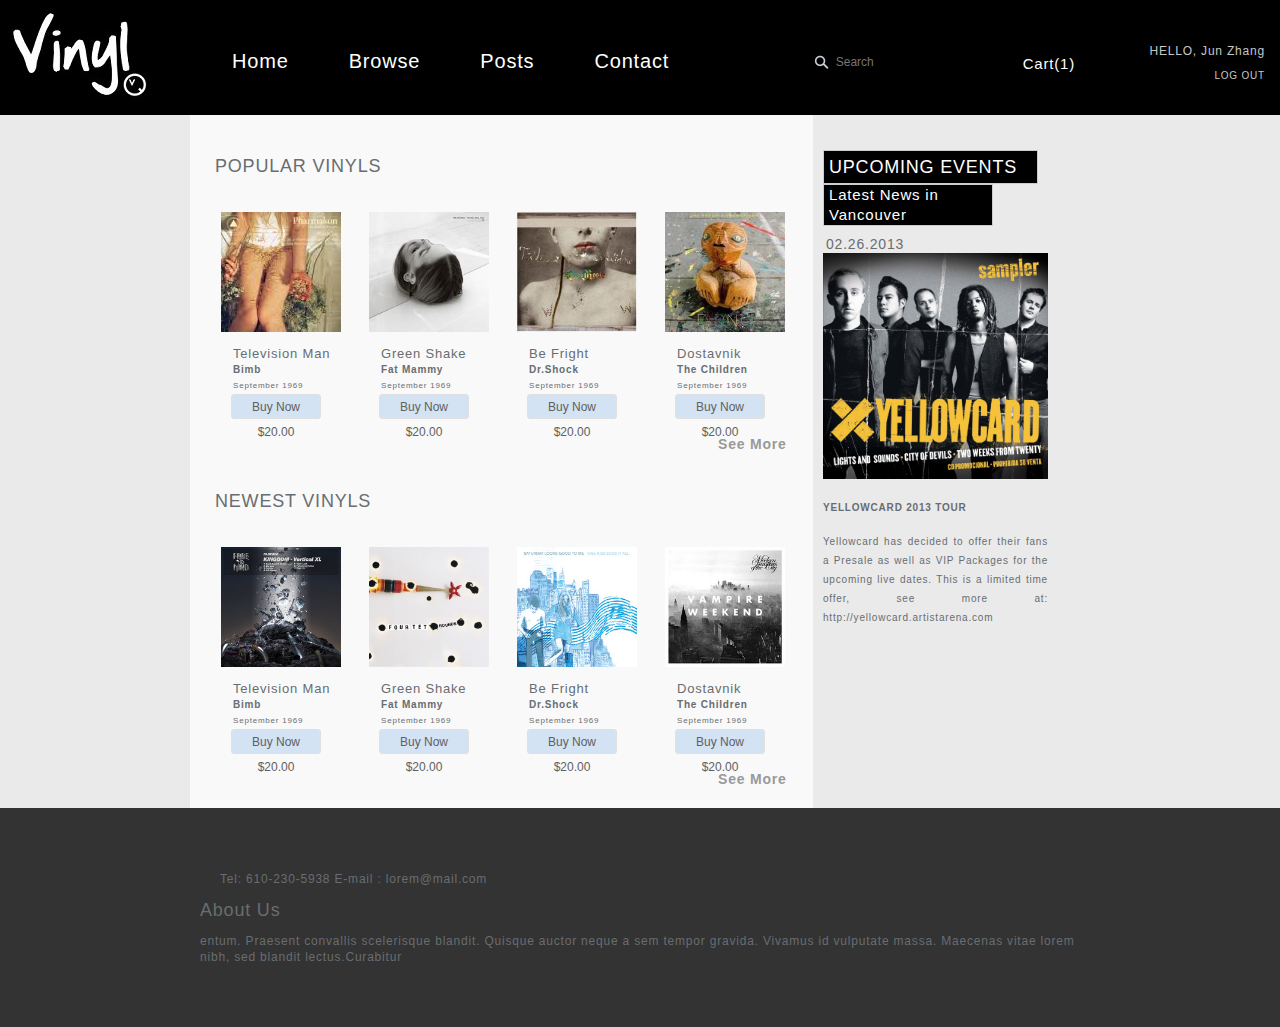
==== index.html @ 45e87f33 "update" ====
<!DOCTYPE html>

<html>
<head>
    <meta http-equiv="Content-Type" content="text/html; charset=UTF-8" />
    <meta name="viewport" content="width=device-width"> <!-- Disables page scaling on mobile devices -->
    <title>Vinyl.</title>
    
    <!-- CSS -->
    <link rel="stylesheet" type="text/css" href="./css/normalize.css" /> <!-- Normalize -->
    <link rel="stylesheet" type="text/css" href="./css/style.css" />
    
</head>
<body>

<div class="slider-wrapper">
    <div class="navbar">
        <div class="logo"></div>
        <div class="profile-wrapper">
            <div class="account-info">
                <h class="name">HELLO,  Jun Zhang</h><br><br>
                <a href="" class="log-in">LOG OUT</a>
            </div>
        </div>

        <div class="center-wrapper header"> 
             <div class="cart"><a href="cart.html">Cart(1)</i></a></div>
        </div>   
           

        <nav class="topNav">
            <a href="index.html">Home</a>
            <a href="browse.html">Browse</a>
            <a href="posts.html">Posts</a>
            <a href="contact.html">Contact</a>
        </nav>

 <div class="search-wrapper"><input type="text" class="search-bar" placeholder="Search"></div>
            <div class="clear"></div> <!-- clear-fix -->
        </div> <!-- end header -->

    </div>

    
    <div class="body-wrapper">
        <div class="center-wrapper">
           
            <div class="popular-module">
                <h2>POPULAR VINYLS</h2>
                
                <ul class="vinyl-list">
                    <li>
                        <a href="product.html"><img src="img/vinyl1.jpg" width="120px" align="left" alt=""></a>
                         <div class="vinyl-detail">
                            <h3>Dostavnik</h3>
                            <h4>The Children</h4>
                            <h5>September 1969</h5>
                        </div>
                          <a href="cart.html"><button class="buy">Buy Now<br>$20.00</button> </a>
                        
                    </li>
                    <li>
                        <a href="product.html"><img src="img/vinyl2.jpg" width="120px" align="left" alt=""></a>
                       <div class="vinyl-detail">
                            <h3>Be Fright</h3>
                            <h4>Dr.Shock</h4>
                            <h5>September 1969</h5>
                        </div>
                         <a href="cart.html"><button class="buy">Buy Now<br>$20.00</button> </a>
                    </li>
                   <li>
                        <a href="product.html"><img src="img/vinyl3.jpg" width="120px" align="left" alt=""></a>
                         <div class="vinyl-detail">
                            <h3>Green Shake</h3>
                            <h4>Fat Mammy</h4>
                            <h5>September 1969</h5>
                        </div>
                        <a href="cart.html"><button class="buy">Buy Now<br>$20.00</button></a>
                    </li>
                    <li>
                        <a href="product.html"><img src="img/vinyl4.jpg" width="120px" align="left" alt=""></a>
                        <div class="vinyl-detail">
                            <h3>Television Man</h3>
                            <h4>Bimb</h4>
                            <h5>September 1969</h5>
                        </div>
                        <a href="cart.html"><button class="buy">Buy Now<br>$20.00</button></a>
                    </li>
                </ul>
                <a href="browse.html" class="view-more">See More</a>
                <br><br><br>
                <h2>NEWEST VINYLS</h2>
                
                 <ul class="vinyl-list">
                    <li>
                        <a href="product.html"><img src="img/vinyl5.jpg" width="120px" align="left" alt=""></a>
                         <div class="vinyl-detail">
                            <h3>Dostavnik</h3>
                            <h4>The Children</h4>
                            <h5>September 1969</h5>
                        </div>
                          <a href="cart.html"><button class="buy">Buy Now<br>$20.00</button> </a>
                        
                    </li>
                    <li>
                        <a href="product.html"><img src="img/vinyl6.jpg" width="120px" align="left" alt=""></a>
                       <div class="vinyl-detail">
                            <h3>Be Fright</h3>
                            <h4>Dr.Shock</h4>
                            <h5>September 1969</h5>
                        </div>
                         <a href="cart.html"><button class="buy">Buy Now<br>$20.00</button> </a>
                    </li>
                   <li>
                        <a href="product.html"><img src="img/vinyl7.jpg" width="120px" align="left" alt=""></a>
                         <div class="vinyl-detail">
                            <h3>Green Shake</h3>
                            <h4>Fat Mammy</h4>
                            <h5>September 1969</h5>
                        </div>
                        <a href="cart.html"><button class="buy">Buy Now<br>$20.00</button></a>
                    </li>
                    <li>
                        <a href="product.html"><img src="img/vinyl8.jpg" width="120px" align="left" alt=""></a>
                        <div class="vinyl-detail">
                            <h3>Television Man</h3>
                            <h4>Bimb</h4>
                            <h5>September 1969</h5>
                        </div>
                        <a href="cart.html"><button class="buy">Buy Now<br>$20.00</button></a>
                    </li>
                </ul><br><br><br>
                <a href="catalog.html" class="view-more">See More</a>
            </div>
             <div class="home-content">
                <h2>UPCOMING EVENTS</h2>
                <h3>Latest News in Vancouver</h3>
                
                <small>02.26.2013</small>
                
                <img src="img/yellowcardevent.jpg" alt="">
                <p><b>YELLOWCARD 2013 TOUR </b></p>
                <p>Yellowcard has decided to offer their fans a Presale as well as VIP Packages for the upcoming live dates. This is a limited time offer, see more at: http://yellowcard.artistarena.com 
                </p>
                
                
            </div>
            <div class="clear"></div>
        </div>
    </div>

    <div class="footer-wrapper">
        <div class="center-wrapper">
            <nav class="footer">
                <div class="footer-contact">
                    <li>Tel: 610-230-5938</li>
                    <li>E-mail : lorem@mail.com</li>
                </ul>
                    
                
            </nav>

            <div class="footer-message">
            <h2>About Us</h2>
                <p>entum. Praesent convallis scelerisque blandit. Quisque auctor neque a sem tempor gravida. Vivamus id vulputate massa. Maecenas vitae lorem nibh, sed blandit lectus.Curabitur </p>
            </div>
        </div>
            
<div class="clear"></div>

    </div>
</body>
</html>
---- css/style.css ----
/* Baseline CSS */

html, body {
	font-family: "HelveticaNeue-Light", "Helvetica Neue Light", "Helvetica Neue", Helvetica, Arial, "Lucida", sans-serif; 
	font-weight: 300;
	font-size: 12px;
	letter-spacing: 0.8px;
	line-height: 1.33333333em;
	color: #333333;
	
	min-width: 300px;
	margin:0;
}

header {
	text-align: center;
}

header h1 { font-size: 4em; line-height: 1em; }

header p { font-style: italic; }

h1, h2, h3, h4, h5, h6 {
	font-family: "HelveticaNeue-Light", "Helvetica Neue Light", "Helvetica Neue", Helvetica, Arial, "Lucida Grande", sans-serif; 
	font-weight: 300;
}

a, a:visited {
	color:#999999;
	text-decoration: none;
	-webkit-transition: all 0.3s ease-in-out;
	-moz-transition: all 0.3s ease-in-out;
	-o-transition: all 0.3s ease-in-out;
	-ms-transition: all 0.3s ease-in-out;
	transition: all 0.3s ease-in-out;
}

a:active, a:hover {
	color: #333;
}

.clear{
	clear:both;
	padding:0;
	margin:0;
	height:0;
}

nav ul {
	margin-left: 0;
	-moz-padding-start: 0;
	-webkit-padding-start: 0;
}

nav ul li {
	display: inline;
	list-style: none;
	margin-right: 0.5em;
}

article {
	border-top: 1px dotted #e8e8e8;
	border-bottom: 1px dotted #e8e8e8;
	padding-bottom: 1em;
	width: 75%;
	margin: 0 auto;
}

img { max-width: 100%; height: auto; }

blockquote {
	font-size: 2em;
	line-height: 1em;
	font-weight: bold;
}
	
blockquote[cite]:after {
	content: "\2014" attr(cite);
	display: block;
	font-size: 0.75em;
	font-weight: 300;
	font-style: italic;
}

footer {
	margin-top: 3em;
	text-align: center;
	color: #adadad;
	font-size: 80%;
}

input[type=text]:focus{
	outline:none;
	border:1px solid #573373;
	-webkit-transition: all 0.8s ease;
	-moz-transition: all 0.8s ease;
	-o-transition: all 0.8s ease;
	-ms-transition: all 0.8s ease;
	transition: all 0.8s ease;
}

/* WEBSITE MARKUP */

 .center-wrapper{
 	width:900px;
 	margin:0 auto;
 }

/*
	Header
*/
.header{
	margin-top:0px;
	background-color:#000;
	padding:15px;
}

.logo{
	float:left;
	margin-top: 5px;
    width:154px;
    height:110px;
    background:url(../img/vinyl_logo.jpg) no-repeat;
}

.topNav{
	float:left;
	margin:25px 0 0 50px;
}

.topNav a{
	margin:0 28px;
	color:#fff;
	text-decoration:none;
	font-size:20px;
	font-weight:normal;
}

.topNav a:hover{
	color:black;
	background-color: white;
	padding: 5px 0 5px 0;
}

.search-wrapper{
	float:right;
	margin:0 0 0 30px;
	padding-top: 7px;
}

.search-bar{
	width:120px;
	padding:18px 52px 17px 30px;
	border: none;
	font-size:12px;
	color:#686d71;
	background-color:#fff;
	background:url(../img/magnifying.png) 8px center no-repeat;
}

.cart{
	float:right;
	height: 52px;
	padding: 0 15px;
}
	
.cart a{
	font-size:15px;
	line-height:98px; /*same as height of .cart to center*/
	color:white;
	-webkit-transition: color .3s;
	-moz-transition: color .3s;
	transition: color .3s;
	text-shadow:none;
	}

.cart a:hover{
	color:#666666;
}

.profile-wrapper{
	float:right;
	margin:0 auto;
}

.profile-wrapper img{
	margin-right:0;
}
	
.profile-wrapper .name{
	line-height:75%;
	color: #c7c7c7;
	font-size:12px;
}

.profile-wrapper .log-in{	
	line-height: 5px;
	color:#c7c7c7;
	font-size:10px;
}

.account-info{
	margin:45px 15px 0 40px;
}
		
.slider-wrapper{
	width:100%;
	line-height:1em;
	margin:0 0 0 0;
	padding:0;
	text-align:right;
	background: #000;
}

.slider-text{
		padding:50px 30px 0 0;
		text-align:right;

	}

.slider-wrapper h1{
		width:auto;
		margin:0 0 0 10px;
		float:left;
		line-height:34px;
		color:#FFF;
		padding:0 0 20px 20px;
		text-shadow: -1px 1px #666666;
	}
	
.slider-wrapper h2{
	font-size:30px;
	font-family:;
	width:auto;
	margin:0;
	float:right;
	line-height:34px;
	color:#FFF;
	background-color: black;
	border:1px solid #cccccc; 
	padding:0 5px;
	}

.slider-wrapper h3, .slider-wrapper p{
	width:auto;
	margin:0;
	float:right;
	line-height:34px;
	color:#FFF;
	background-color: black;
	border:1px solid #cccccc; 
	padding:0 5px;
}

.slider-wrapper.short{
    min-height:100px;
    color: #000;
    background:url(../img/shortHeader.png) no-repeat;
}

/* Body */

.body-wrapper{
	background-color:#eaeaea;

	width:100%;
	padding:0px 0 0px 0;
	color:#686d71;
}

.home-content{
	float:left;
	width:25%;
	margin:35px 40px 0 10px;
}
		
.home-content h2{
	font-size:18px;
	line-height:32px;
	margin:0;
	width:90%;
	background-color: black;
	border:1px solid #cccccc; 
	padding:0 5px;
	color:white;
	padding-left:5px;
}

.home-content h3{
	font-size:15px;
	line-height:20px;
	margin:0 0 10px 0;
	width:70%;
	background-color: black;
	border:1px solid #cccccc; 
	padding:0 5px;
	color:white;
	padding-left:5px;
}
		
.home-content small{
	font-size:14px;
	margin:0 0 0 3px;
}

.home-content p{
	font-size:10px;
	line-height:19px;
	text-align: justify;
	margin:15px 0;
}

.home-content p img{
	margin:0px 10px 0 0;
}

.popular-module{
	float:left;	
	width:67%;
	padding:35px 0 20px 20px;
	min-height:570px;
	background:rgba(256,256,256,0.7);
}

.popular-module h2{
	font-size:18px;
	line-height:32px;
	margin:0 0 0 0;
	width:50%;
	padding:0 5px;
	padding-left:5px;	
}

.popular-module .view-more{
	font-weight:bold;
	font-size:14px;
	color:#999;
	margin:0 0 0 508px;
}
.popular-module .view-more:hover{
	color:#333;
}
		
.popular-module select {
  	display: none;
  }
		
.vinyl-list{
	margin:30px 0 0 0;
	padding:0;
	width:100%;
}
		
.vinyl-list li{
	display:block;
	list-style-type: none;
	float:right;
	padding-right:18px;
}
		
.vinyl-list li hr{
	border:none;
	border-top:1px solid #cccccc;
}

.vinyl-list li h3{
	font-size:13px;
	padding-top:4px;
	margin:0;
}

.vinyl-list li h4{
	font-size:10px;
	font-weight:bold;
	margin:0;
}
		
.vinyl-list li h5{
	font-size:8px;
	margin:0;
}
		
.vinyl-list li img{
	margin:0 10px 10px 0;
}
		
.vinyl-detail{
	clear:both;
	margin-left:12px;
}

.vinyl-list li button{
	float:right;
	margin:0 30px 17px 0;
	height: 25px;
	padding: 0 12px 0 12px;
	border: 1px solid #e0e0e0;
	background-color:#d3e3f4;
	color: #606060;
	line-height: 25px;
	-webkit-border-radius: 3px;
	-moz-border-radius: 3px;
	-ms-border-radius: 3px;
	-o-border-radius: 3px;
	border-radius: 3px;
	-webkit-transition: all 0.2s ease;
	-moz-transition: all 0.2s ease;
	-o-transition: all 0.2s ease;
	-ms-transition: all 0.2s ease;
	transition: all 0.2s ease;
}
		
.vinyl-list li button:hover{
	border:1px solid #999;
}
		
.vinyl-list li button:active{
	background-color:#ffffff;
	color:#000000;
}
		
.vinyl-list li button.buy{
	width:90px;
}

.vinyl-list li button.buy:hover{
	height:50px;
	-webkit-border-radius: 8px;
	-moz-border-radius: 8px;
	-ms-border-radius: 8px;
	-o-border-radius: 8px;
	border-radius: 8px;
}

/* Audio */
audio
{
float:right;
margin:5px 0 0 0;
border: 1px solid #e0e0e0;
color: #606060;
max-height: 100%;
max-width: 100%;
-webkit-transition:all 0.5s linear;
-moz-transition:all 0.5s linear;
-o-transition:all 0.5s linear;
transition:all 0.5s linear;
-webkit-border-radius: 3px;
-moz-border-radius: 3px;
-ms-border-radius: 3px;
-o-border-radius: 3px;
border-radius: 3px;
}


/*
	Catalog
*/
.catalog-menu{
	margin:0 10px 0 0;
	width:120px;
	min-height:500px;
}
.catalog-content{
	width:700px;
	min-height:500px;
	margin:0;
}
.catalog-list{
	width:100%;
	margin-left: 10px;
}
.catalog-list li{
	display:block;
	width:600px;
	float:left;
	clear:none;
	margin-right:40px;
}
.catalog-list li button{
	margin:5px 0 0 5px;
}

/* Genre menu*/
.product-genre{
	padding:0;
	width:160px;
}
	.product-genre h2{
		margin:30px 20px 20px 20px;
	}
.genre-menu{
	list-style-type: none;
	padding:0;
}
	.genre-menu a{
		text-align:left;
		display:block;
		padding: 10px 20px;
		cursor:pointer;
		/*background-color:green;*/
	}
	.genre-menu a:hover, .genre-menu a:active{
		background:grey;
		color:#FFF;
	}
/* Product */
.product-breadcrumb{
	margin:0 0 20px 0;
	color:#82878a;
	width:100%;
}

.product-details-wrapper{
	float:left;
	width:70%;
	height:400px;
}
	.product-list{
		margin:15px 0 0 0;
	}
	.product-list li{
		margin:0 20px 0 0;
		width:auto;
	}
	
.product-related-wrapper{
	float:left;
	width:25%;
	border-left:1px dashed  #a1a7ab;
	height: 350px;
	padding: 0 0 0 20px;
	margin: 0px;
	}

.product-comments-wrapper{
	width:90%;
	background-color: white;
	padding:10px 20px;
}
	.product-comments-wrapper h2{
			font-size:20px;
			margin:15px 0;
		}
	
/* Product comments */

.comments-list{

}
	.comments-list li{
		clear:both;
		width:100%;
		list-style-type: none;
		margin:18px 0;
		border-bottom:1px dashed  #a1a7ab;
	}

.comment-data{
	float:left;
	width:170px;
}

.comment-data img{
	margin: 0 10px 0 0;
}
			
.comment-data h3{
	font-size:11px;
	margin:2px 0 2px 0px;
}

.comment-text{
	float:left;
	width:300px;
}

/* Related Product*/
.product-related-vinyl h2{
	clear:both;
	margin-left:15px;
}
	
.related-list{
	margin:15px 0 0 0;
}
		
.related-list li{
	display:block;
	list-style-type: none;
	float:left;
	padding:15px;
}

.related-list li hr{
	border:none;
	border-top:1px solid #cccccc;
}

.related-list li h3{
	font-size:13px;
	padding-top:4px;
	margin:0;
}

.related-list li h4{
	font-size:10px;
	font-weight:bold;
	margin:0;
}
.related-list li h5{
	font-size:8px;
	margin:0;
}

.related-list li img{
	margin:0 10px 10px 0;
}

.related-detail{
	clear:both;
	margin-left:23px;
			}
.related-list li button{
	float:right;
	margin:0 22px 15px 0;
	height: 25px;
	padding: 0 12px 0 12px;
	border: 1px solid #e0e0e0;
	color: #606060;
	line-height: 25px;
	-webkit-border-radius: 3px;
	-moz-border-radius: 3px;
	-ms-border-radius: 3px;
	-o-border-radius: 3px;
	border-radius: 3px;
	-webkit-transition: all 0.2s ease;
	-moz-transition: all 0.2s ease;
	-o-transition: all 0.2s ease;
	-ms-transition: all 0.2s ease;
	transition: all 0.2s ease;
}
		
.related-list li button:hover{
	border:1px solid #999;
}

.related-list li button:active{
	background-color:#ffffff;
	color:#000000;
}

.related-list li button.buy{
	width:90px;
}

.related-list li button.buy:hover{
	height:50px;
	-webkit-border-radius: 8px;
	-moz-border-radius: 8px;
	-ms-border-radius: 8px;
	-o-border-radius: 8px;
	border-radius: 8px;
}

/* =================================================
* Contact
* ================================================== */
.contact-wrapper{
	background-color:#eaeaea;
	width:100%;
	padding:15px 0 0px 0;
	color:#686d71;
}
.contact-content{
	width:50%;
	float:left;
	padding:0 0 50px 30px;
}

.contactInfo{
	list-style:none;
}
	
.twitter, .facebook{
	display:inline;
	list-style: none;
	background-repeat: no-repeat;
	padding: 4px 28px 25px;	
}

.twitter{background-image:url('../img/twitter.png')}

.facebook{background-image:url('../img/facebook.png')}
	
.maps{
	float:right;
}

form{
	width:70%;
}
	
form *{
	-moz-box-sizing: border-box;
	-webkit-box-sizing: border-box;
	-o-box-sizing: border-box;
		box-sizing: border-box;
}

form div{
	padding-right:7px;
	margin: 2px 0 12px;
}

form label{
	display:block;
	padding: ;
	margin-top:3px;
	font-size:14px;
}
	
form div.name, form div.email{
	width:50%;
	float:left;
}

form div.country{
	width:30%;
	float:left;
}

form input, form textarea{
	width:100%;
	padding: 0.5em;
	margin-top:6px;
}

form textarea{
	noresize: none;
}

form input[type="submit"]{
	float:right;
	margin:20px 0;
	height: 25px;
	width: 150px;
	padding: 0 12px 0 12px;
	border: 1px solid #e0e0e0;
	color: #606060;
	font-size:15px;
	background-color: #d3e3f4;
	line-height: 25px;
	-webkit-border-radius: 3px;
	-moz-border-radius: 3px;
	-ms-border-radius: 3px;
	-o-border-radius: 3px;
	border-radius: 3px;
	-webkit-transition: all 0.2s ease;
	-moz-transition: all 0.2s ease;
	-o-transition: all 0.2s ease;
	-ms-transition: all 0.2s ease;
	transition: all 0.2s ease;
}


/* Cart */
.cart-content{ 
	float:left;
	margin:10px 10px 0 0;
}

.cart-content img{
	margin: 20px 0 0 300px;
}

.cart-item{ 
	background-color: white;
	float:left;
	width:100%;
	margin:30px 10px 50px 0;
	-webkit-box-sizing: border-box;
	-moz-box-sizing: border-box;
	box-sizing: border-box;
}

.cart-item h2{
	display:block;
	padding-left:30px;
	margin-top:20px;
	width:90%;
	clear:none;
}

.cart-list{
	border: 1px solid #e0e0e0;
	margin: 30px;
	width:800px;
	float:left;
	clear:none;
}

.cart-list li {
	display:inline-block;
	font-size:13px;
	line-height:70px;
	margin-right:160px;
	list-style: none;
}		

.cart-list  img{
	margin:10px 10px 10px 0;
	}

.cart-item.pay{
	background-color: white;
	float:left;
	width:400px;
	margin:30px 10px 50px 0;
	min-height:300px;
}

.cart-list.pay{
	border: 1px solid #e0e0e0;
	margin: 20px;
	width:200px;
	float:left;
	clear:none;
}

.cart-list.pay li {
	display:inline;
	font-size:13px;
	line-height:70px;
	margin-right:10px;
	list-style: none;
}
	
.cart-list.pay{
	border: 1px solid #e0e0e0;
	margin: 20px;
	width:300px;
	float:left;
	clear:none;
}

.grand{
	clear:both;
	text-align:right;
	font-size:13px;
}

.grand li{
	list-style: none;
	margin-right:60px;
}

 .grand.pay{
 	margin-left:200px;
 	font-size:13px;
 }

 .grand form{
	 width:97%;
 }

.proceed{
	margin:10px 100px 10px 0;
	float:right;
	margin:0 30px 17px 0;
	height: 25px;
	padding: 0 12px 0 12px;
	border: 1px solid #e0e0e0;
	color: #606060;
	background-color: #d3e3f4;
	line-height: 25px;
	-webkit-border-radius: 3px;
	-moz-border-radius: 3px;
	-ms-border-radius: 3px;
	-o-border-radius: 3px;
	border-radius: 3px;
	-webkit-transition: all 0.2s ease;
	-moz-transition: all 0.2s ease;
	-o-transition: all 0.2s ease;
	-ms-transition: all 0.2s ease;
	transition: all 0.2s ease;
}

.proceed.pay button{
font-size:40px;
	}

.pay-method{
	background-color: white;
	float:left;
	width:480px;
	margin:30px 0 50px 0;
	padding-top:30px;
}

.pay-method h2{	
	padding-left:20px;
}

.pay-form{
	margin-left:20px;
}	

.navbar{
	background-color:#000;
}


/*=====	Footer ======*/
.footer-wrapper{
	background-color:#333333;
	margin:0 auto;
	width:100%;
	padding:50px 0 50px 0;
	-webkit-box-sizing: border-box;
			-moz-box-sizing: border-box;
			box-sizing: border-box;

}

.footer{			
	margin-left: 20px;
}
	
.footer a{
	color:#686d71;
	text-decoration:none;
	font-weight:normal;
	display:block;
}
		
.footer-contact, .footer-message{
	width:100%;
	color:#686d71;
	text-align:left;
	margin: 13px 0 0 10px;
	list-style:none;
}

.social{
	margin:0 auto;
	height: 100px;
	padding: 0 10px;
}

.social a{
	font-size:20px;
	line-height:20px; /*same as height of .cart to center*/
	color:white;
	-webkit-transition: color .3s;
	-moz-transition: color .3s;
	transition: color .3s;
	text-shadow:none;
}

.social a:hover{
	color:#545454;
}

.footer-contact li{
		display:inline;
}



/* =================================================
* Media Query Styles
* ================================================== */

/* Smartphones */
@media only screen
and (max-width:480px){
	

	.center-wrapper{
 	width:100%;
 	
 }
	.body-wrapper{
	background-color:#eaeaea;
	width:100%;
	padding:0px 0 0px 0;
	color:#686d71;
}
	.header{
		background-color:#ffffff;
		width:100%;
		
	}
	.logo{
		margin:20px 0 0 20px;
		background:url(../img/Vinylla.png) no-repeat;
	
		
	}
	.topNav{
		font-size: 5em;
		width:100%;
		margin:5px 0 8px -5px;
	}
	.navbar{
		background-color:#4a8bc1;
		width:100%;
		height:52px;
			-webkit-box-sizing: border-box;
				-moz-box-sizing: border-box;
				box-sizing: border-box;
		}
	.search-wrapper{		
		width:100%;
		clear:none;
	}
		.search-bar{
			width:98%;
			margin-top:10px; 
			padding:18px 5px 17px 30px;
			border: 1px solid;
			font-size:12px;
			color:#686d71;
			background-color:#F2F2F2;
			background:url(../img/magnifying.png) 8px center no-repeat;
			-webkit-box-sizing: border-box;
				-moz-box-sizing: border-box;
				box-sizing: border-box;
		}


	.profile-wrapper{
		float:right;
		margin:0 auto;
		background-color:#000;
		clear:none;
	}

.profile-wrapper .name{
	display:none;
}

.profile-wrapper .log-in{
	display:none;
}

.slider-wrapper.short{
    min-height:100px;
    background:none;
}

.slider-wrapper h1{
	width:100%;
	color:black;
	text-shadow:none;
	text-align:center;
	margin: -20px 0 0;
	padding-bottom:20px;
	}
	
.vinyl-list li{
	display:none;
	}

/*=====	Product and Catalog  ======*/
.popular-module{
		width:100%;
		padding:0;	
		background:rgba(256,256,256,0.7);
	}
		.popular-module h2{
			font-size:18px;
			line-height:32px;
			margin:0 0 0 0;
			width:40%;
			padding:10px 15px;
		}


		.product-genre ul     { display: none; }

  		.popular-module select { 
  			display: inline-block; 
  			border:0;
    		background:transparent;
    		height:32px;
    		font-size:12px;
			color:#686d71;
			padding-left: 10px;
   			border:1px solid #d8d8d8;
   			width:100%;
    		
  		}
  		.popular-module ul li:nth-of-type(n+8) {
  			display: none;
  			width:100%;}
		
	
		.popular-module .view-more{
			float:right;
			clear:none;
			width:20%;
			font-weight:bold;
			font-size:14px;
			color:#999;
			margin-left: 80%;
	}
	
		
		


.catalog-menu{
	width:100%;
}
.catalog-content{
	width:100%;
	margin:0;
}
	.catalog-content audio{
		display: none;
	}
	


.catalog-list{
	width:100%;
	margin-left: 0px;

}
.catalog-list li {
	width:100%;
	float:none;
	margin-bottom: 50px;
	-webkit-box-sizing: border-box;
	-moz-box-sizing: border-box;
	box-sizing: border-box;
}


.product-genre{
	padding:0;
	width:100%;
	margin-bottom:-400px;
}

.product-breadcrumb{
	margin:0 0 20px 10px;
	color:#82878a;
	width:100%;
	text-align: center;
}

.product-details-wrapper{
	width:100%;
}

	.product-related-wrapper{
	
	width:100%;
	border-left:1px dashed  #a1a7ab;
	height: 350px;
	padding: 0 0 0 0px;
	margin: 0px;
	}




		.vinyl-list{			
			padding:0;
			width:100%;
			margin:20px 0 0 0px;
		}

		.
		 li h3{
			font-size:15px;
			padding-top:4px;
			margin:0;
		}
		.vinyl-list li h4{
			font-size:13
			px;
			font-weight:bold;
			margin:0;
		}
		.vinyl-list li h5{
			font-size:13px;
			margin:0;
		}
		.vinyl-list li img{
			
			margin:0 10px 0 0;
		}
	
.home-content{
		
		width:100%;
		margin:35px 0 0 0px;
	}

	.footerSearch-wrapper, .footerProfile-wrapper, .footerCart{
		display:none;
	}
	.center-wrapper{
		width:100%;
		-webkit-box-sizing: border-box;
			-moz-box-sizing: border-box;
			box-sizing: border-box;
}



/*=====	Cart ======*/

	.cart-content{
		margin:0;
		width:100%;
		
	}
	.cart-content img{
		margin:25px 7% 0;
		width:85%;
		
	}
	.cart-item{
		!width:100%;
		clear:right;
		-webkit-box-sizing: border-box;
			-moz-box-sizing: border-box;
			box-sizing: border-box;
	}
		.cart-item li{
			list-style:none;
			margin-right:0;
		}
	.cart-list{
		border: 1px solid #e0e0e0;
		margin:3px;
		padding:7px;
		width:98%;
		clear:none;
		-webkit-box-sizing: border-box;
			-moz-box-sizing: border-box;
			box-sizing: border-box;
	}
		.cart-list ul{
			padding:0;
		}
		.cart-list li{
			text-align:right;
			display:inline-block;
			margin:0;
			padding-top:15px;
			width:24%;
			line-height:1.2em;
		}
	
	.cart-item.pay{
		width:100%;
		}
	.grand{
		clear:both;
		text-align:center;
		margin:0;
		padding-top:25px;
		width:100%;
		-webkit-box-sizing: border-box;
				-moz-box-sizing: border-box;
				box-sizing: border-box;
		
	}
		.grand li{
			list-style: none;
			margin-left:-29px;
		}
		.grand h2{
			padding:0;
		}
		.grand.pay{
			margin:0 0 0 5px;
		}
		.grand form{
			width:70%;
		}
	.country select{
		height:25px;
		padding-top:5px;
	}
	.pay-method{
		width:100%;
		-webkit-box-sizing: border-box;
			-moz-box-sizing: border-box;
			box-sizing: border-box;
	}
	.pay-form form{
		width:100%;
	}
	
	.proceed{
		height:40px;
	}
	.related-list ul{
		margin-left:auto;
		margin-right:auto;
	}
	.related-list button{
	display:none;
	}
	.product-related-vinyl h2{
		text-align:center;
	}

/*=====	Footer ======*/
.footer-wrapper{
	background-color:#333333;
	margin:0 auto;
	width:100%;
	padding:50px 0 100px 0;
	-webkit-box-sizing: border-box;
			-moz-box-sizing: border-box;
			box-sizing: border-box;

}
	.footer{		
		width:160px;
		margin-left: 20px;
	}
		.footer a{
			color:#686d71;
			text-decoration:none;
			font-weight:normal;
			display:block;
		}
		
	
	.footer-contact, .footer-message{
		width:100%;
		color:#686d71;
		text-align:left;
		margin: 13px 0 0 10px;
		list-style:none;
	}
	.footer-contact li{
		display:inline;
	}
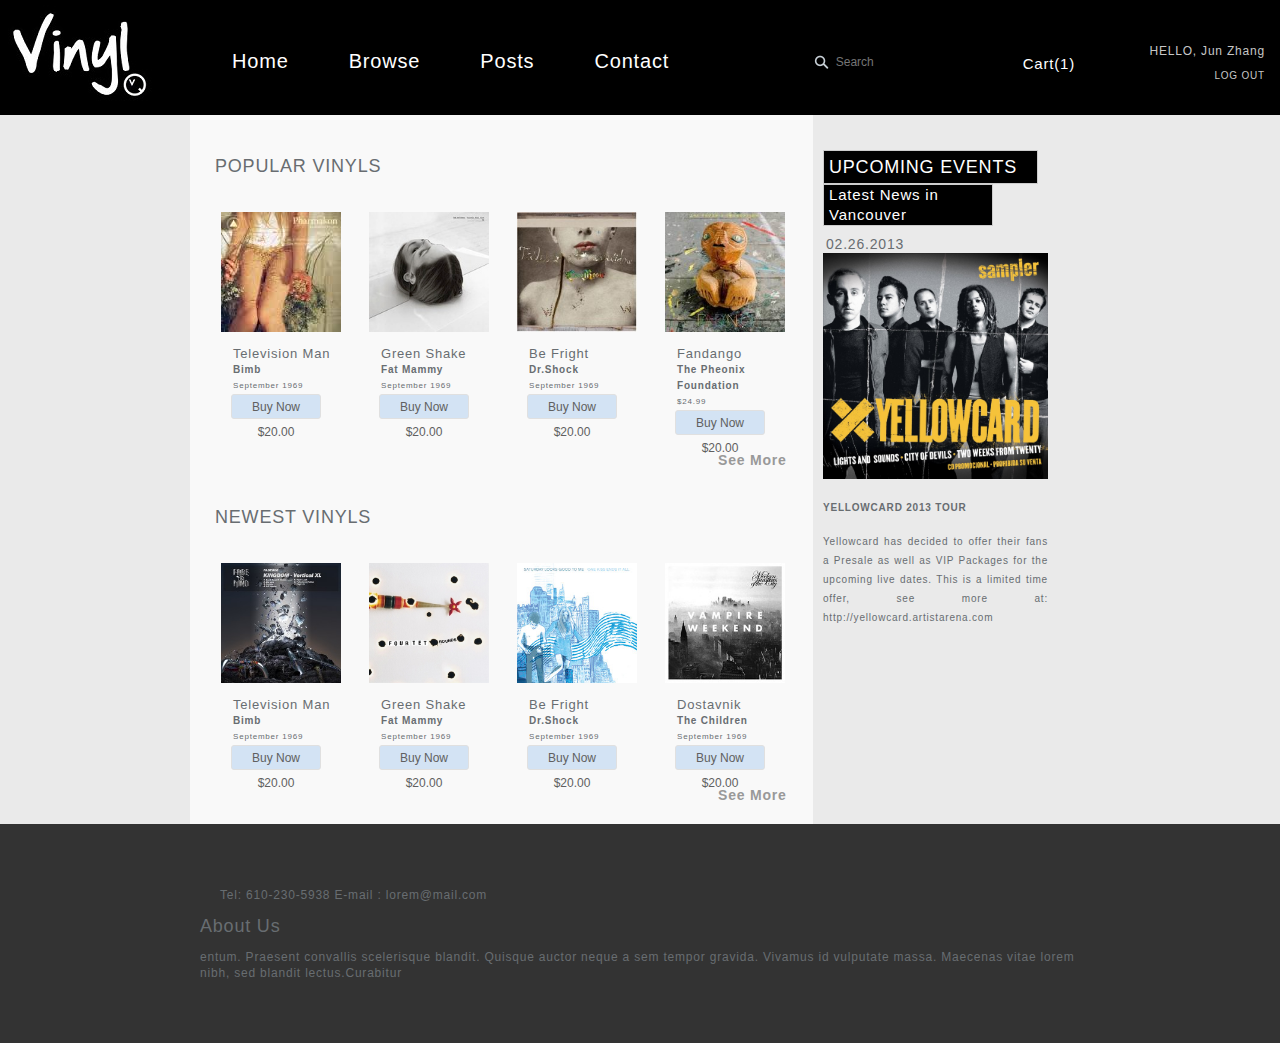
==== commit 981ce59c: "update" ====
--- a/index.html
+++ b/index.html
@@ -53,9 +53,9 @@
                     <li>
                         <a href="product.html"><img src="img/vinyl1.jpg" width="120px" align="left" alt=""></a>
                          <div class="vinyl-detail">
-                            <h3>Dostavnik</h3>
-                            <h4>The Children</h4>
-                            <h5>September 1969</h5>
+                            <h3>Fandango</h3>
+                            <h4>The Pheonix <br>Foundation</h4>
+                            <h5>$24.99</h5>
                         </div>
                           <a href="cart.html"><button class="buy">Buy Now<br>$20.00</button> </a>
                         
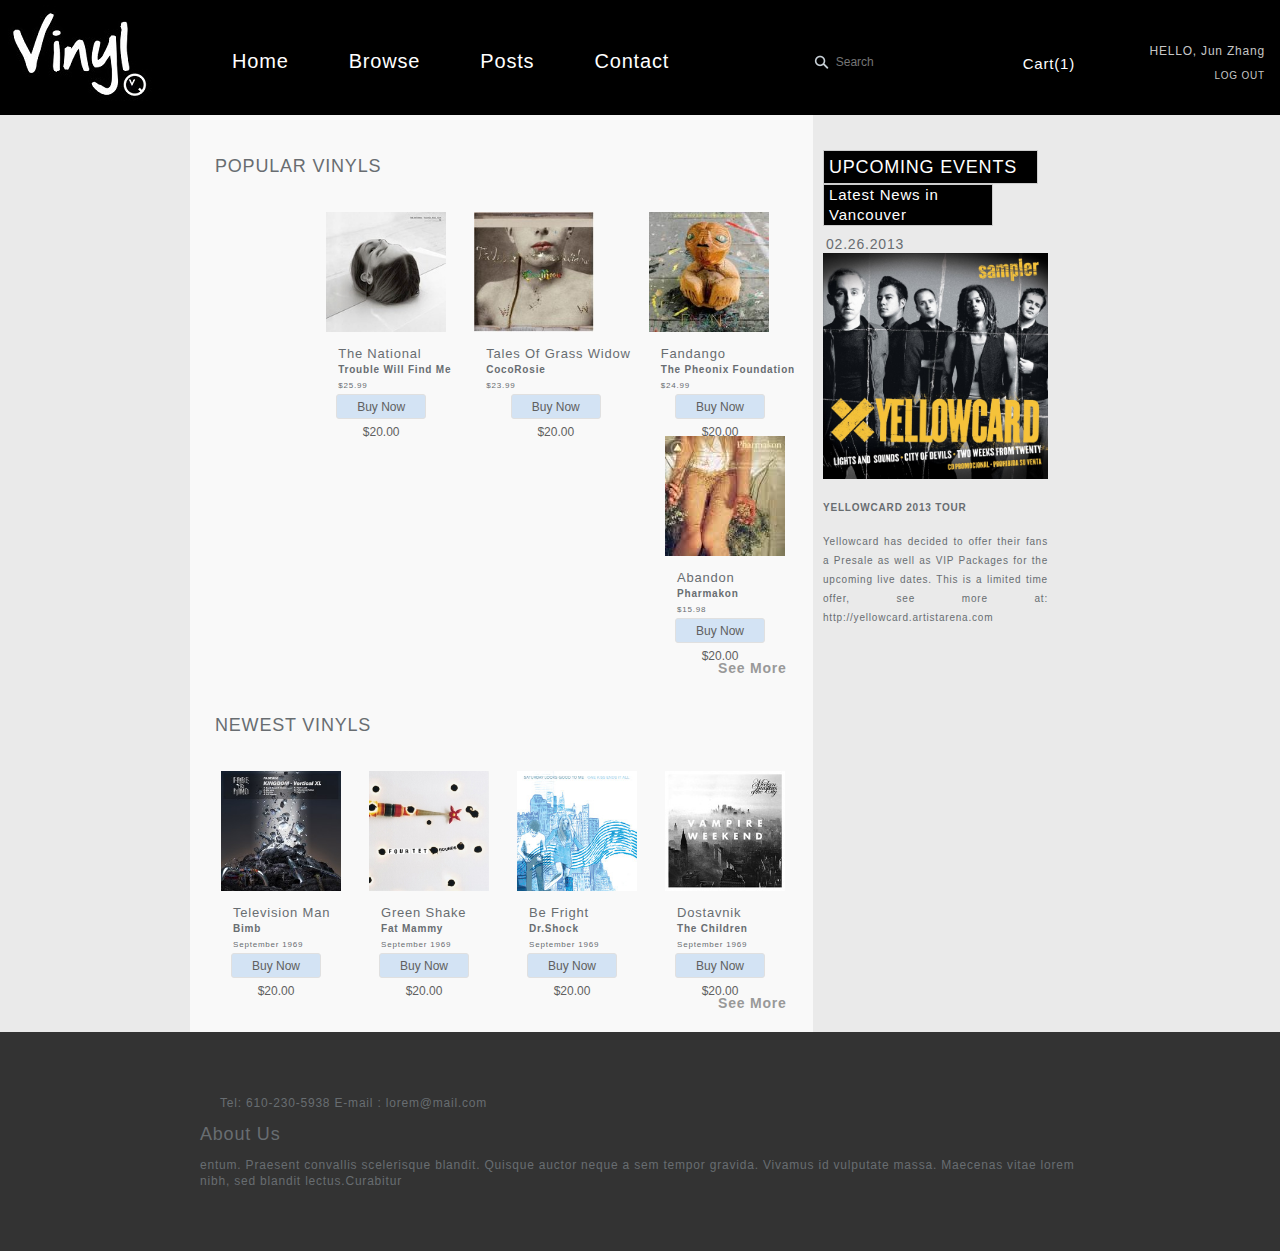
==== commit 3b7ad565: "update" ====
--- a/index.html
+++ b/index.html
@@ -54,7 +54,7 @@
                         <a href="product.html"><img src="img/vinyl1.jpg" width="120px" align="left" alt=""></a>
                          <div class="vinyl-detail">
                             <h3>Fandango</h3>
-                            <h4>The Pheonix <br>Foundation</h4>
+                            <h4>The Pheonix Foundation</h4>
                             <h5>$24.99</h5>
                         </div>
                           <a href="cart.html"><button class="buy">Buy Now<br>$20.00</button> </a>
@@ -63,27 +63,27 @@
                     <li>
                         <a href="product.html"><img src="img/vinyl2.jpg" width="120px" align="left" alt=""></a>
                        <div class="vinyl-detail">
-                            <h3>Be Fright</h3>
-                            <h4>Dr.Shock</h4>
-                            <h5>September 1969</h5>
+                            <h3>Tales Of Grass Widow</h3>
+                            <h4>CocoRosie</h4>
+                            <h5>$23.99</h5>
                         </div>
                          <a href="cart.html"><button class="buy">Buy Now<br>$20.00</button> </a>
                     </li>
                    <li>
                         <a href="product.html"><img src="img/vinyl3.jpg" width="120px" align="left" alt=""></a>
                          <div class="vinyl-detail">
-                            <h3>Green Shake</h3>
-                            <h4>Fat Mammy</h4>
-                            <h5>September 1969</h5>
+                            <h3>The National</h3>
+                            <h4>Trouble Will Find Me</h4>
+                            <h5>$25.99</h5>
                         </div>
                         <a href="cart.html"><button class="buy">Buy Now<br>$20.00</button></a>
                     </li>
                     <li>
                         <a href="product.html"><img src="img/vinyl4.jpg" width="120px" align="left" alt=""></a>
                         <div class="vinyl-detail">
-                            <h3>Television Man</h3>
-                            <h4>Bimb</h4>
-                            <h5>September 1969</h5>
+                            <h3>Abandon</h3>
+                            <h4>Pharmakon</h4>
+                            <h5>$15.98</h5>
                         </div>
                         <a href="cart.html"><button class="buy">Buy Now<br>$20.00</button></a>
                     </li>
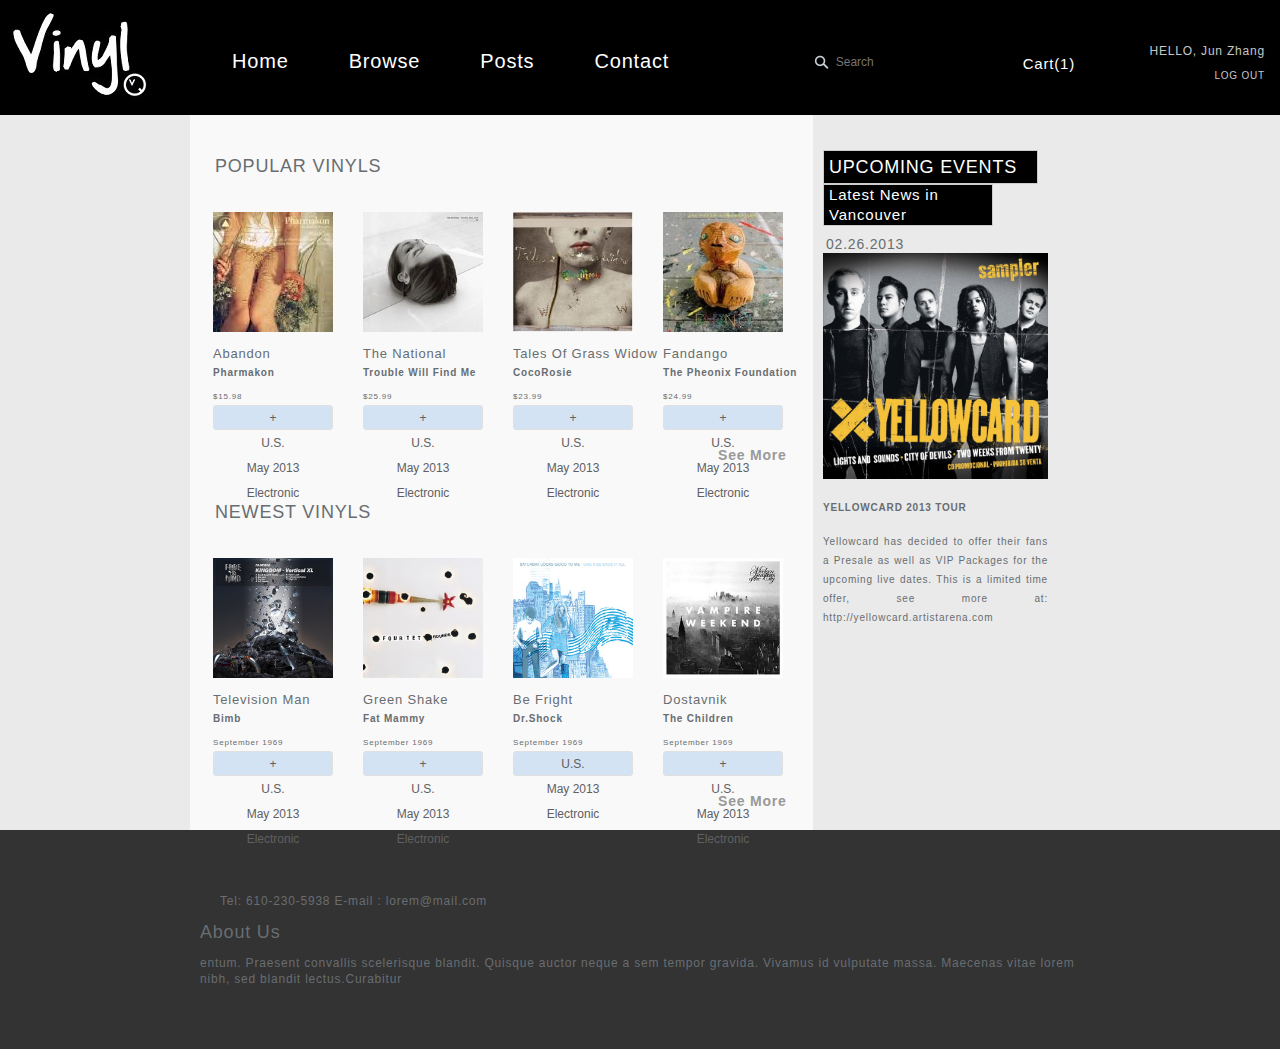
==== commit b30b508c: "update" ====
--- a/index.html
+++ b/index.html
@@ -57,7 +57,7 @@
                             <h4>The Pheonix Foundation</h4>
                             <h5>$24.99</h5>
                         </div>
-                          <a href="cart.html"><button class="buy">Buy Now<br>$20.00</button> </a>
+                          <a href="cart.html"><button class="buy">+<br>U.S.<br>May 2013<br>Electronic<br></button> </a>
                         
                     </li>
                     <li>
@@ -67,7 +67,7 @@
                             <h4>CocoRosie</h4>
                             <h5>$23.99</h5>
                         </div>
-                         <a href="cart.html"><button class="buy">Buy Now<br>$20.00</button> </a>
+                         <a href="cart.html"><button class="buy">+<br>U.S.<br>May 2013<br>Electronic<br></button> </a>
                     </li>
                    <li>
                         <a href="product.html"><img src="img/vinyl3.jpg" width="120px" align="left" alt=""></a>
@@ -76,7 +76,7 @@
                             <h4>Trouble Will Find Me</h4>
                             <h5>$25.99</h5>
                         </div>
-                        <a href="cart.html"><button class="buy">Buy Now<br>$20.00</button></a>
+                        <a href="cart.html"><button class="buy">+<br>U.S.<br>May 2013<br>Electronic<br></button></a>
                     </li>
                     <li>
                         <a href="product.html"><img src="img/vinyl4.jpg" width="120px" align="left" alt=""></a>
@@ -85,7 +85,7 @@
                             <h4>Pharmakon</h4>
                             <h5>$15.98</h5>
                         </div>
-                        <a href="cart.html"><button class="buy">Buy Now<br>$20.00</button></a>
+                        <a href="cart.html"><button class="buy">+<br>U.S.<br>May 2013<br>Electronic<br></button></a>
                     </li>
                 </ul>
                 <a href="browse.html" class="view-more">See More</a>
@@ -100,7 +100,7 @@
                             <h4>The Children</h4>
                             <h5>September 1969</h5>
                         </div>
-                          <a href="cart.html"><button class="buy">Buy Now<br>$20.00</button> </a>
+                          <a href="cart.html"><button class="buy">+<br>U.S.<br>May 2013<br>Electronic<br></button> </a>
                         
                     </li>
                     <li>
@@ -110,7 +110,7 @@
                             <h4>Dr.Shock</h4>
                             <h5>September 1969</h5>
                         </div>
-                         <a href="cart.html"><button class="buy">Buy Now<br>$20.00</button> </a>
+                         <a href="cart.html"><button class="buy"+<br>U.S.<br>May 2013<br>Electronic<br></button> </a>
                     </li>
                    <li>
                         <a href="product.html"><img src="img/vinyl7.jpg" width="120px" align="left" alt=""></a>
@@ -119,7 +119,7 @@
                             <h4>Fat Mammy</h4>
                             <h5>September 1969</h5>
                         </div>
-                        <a href="cart.html"><button class="buy">Buy Now<br>$20.00</button></a>
+                        <a href="cart.html"><button class="buy">+<br>U.S.<br>May 2013<br>Electronic<br></button></a>
                     </li>
                     <li>
                         <a href="product.html"><img src="img/vinyl8.jpg" width="120px" align="left" alt=""></a>
@@ -128,7 +128,7 @@
                             <h4>Bimb</h4>
                             <h5>September 1969</h5>
                         </div>
-                        <a href="cart.html"><button class="buy">Buy Now<br>$20.00</button></a>
+                        <a href="cart.html"><button class="buy">+<br>U.S.<br>May 2013<br>Electronic<br></button></a>
                     </li>
                 </ul><br><br><br>
                 <a href="catalog.html" class="view-more">See More</a>
--- a/css/style.css
+++ b/css/style.css
@@ -355,7 +355,7 @@
 	display:block;
 	list-style-type: none;
 	float:right;
-	padding-right:18px;
+	padding-right:0px;
 }
 		
 .vinyl-list li hr{
@@ -372,11 +372,13 @@
 .vinyl-list li h4{
 	font-size:10px;
 	font-weight:bold;
+	padding-top: 3px;
 	margin:0;
 }
 		
 .vinyl-list li h5{
 	font-size:8px;
+	padding-top: 8px;
 	margin:0;
 }
 		
@@ -386,7 +388,6 @@
 		
 .vinyl-detail{
 	clear:both;
-	margin-left:12px;
 }
 
 .vinyl-list li button{
@@ -409,10 +410,7 @@
 	-ms-transition: all 0.2s ease;
 	transition: all 0.2s ease;
 }
-		
-.vinyl-list li button:hover{
-	border:1px solid #999;
-}
+
 		
 .vinyl-list li button:active{
 	background-color:#ffffff;
@@ -420,11 +418,12 @@
 }
 		
 .vinyl-list li button.buy{
-	width:90px;
+	width:120px;
 }
 
 .vinyl-list li button.buy:hover{
-	height:50px;
+	height:110px;
+	text-align: left;
 	-webkit-border-radius: 8px;
 	-moz-border-radius: 8px;
 	-ms-border-radius: 8px;
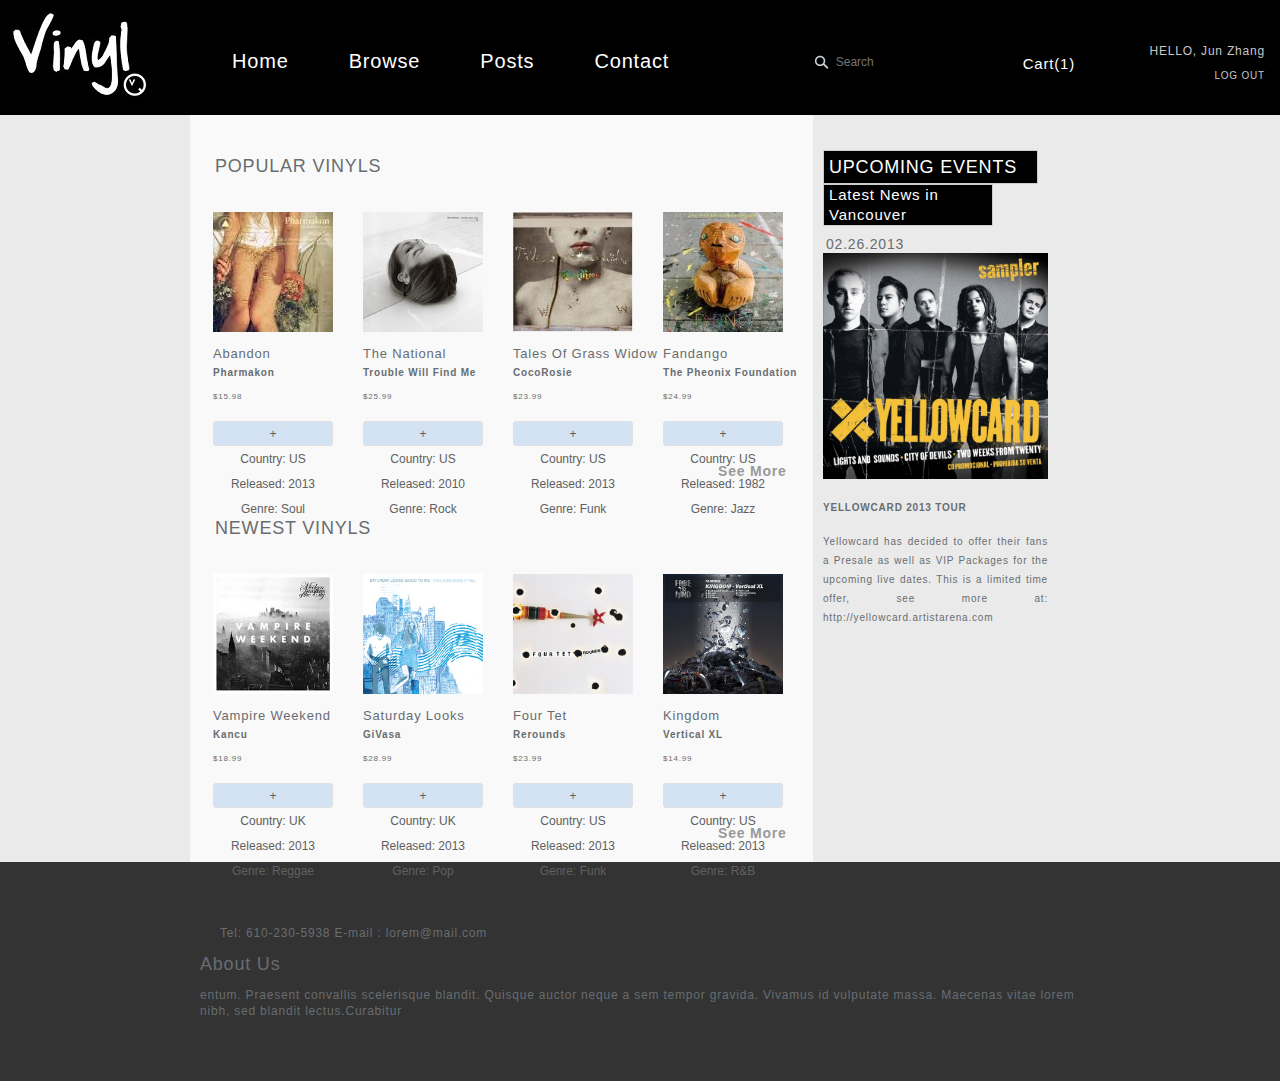
==== commit ec4e44be: "update" ====
--- a/index.html
+++ b/index.html
@@ -56,8 +56,8 @@
                             <h3>Fandango</h3>
                             <h4>The Pheonix Foundation</h4>
                             <h5>$24.99</h5>
-                        </div>
-                          <a href="cart.html"><button class="buy">+<br>U.S.<br>May 2013<br>Electronic<br></button> </a>
+                        </div><br>
+                          <a href="cart.html"><button class="buy">+<br>Country: US<br>Released: 1982<br>Genre: Jazz<br></button> </a>
                         
                     </li>
                     <li>
@@ -66,8 +66,8 @@
                             <h3>Tales Of Grass Widow</h3>
                             <h4>CocoRosie</h4>
                             <h5>$23.99</h5>
-                        </div>
-                         <a href="cart.html"><button class="buy">+<br>U.S.<br>May 2013<br>Electronic<br></button> </a>
+                        </div><br>
+                         <a href="cart.html"><button class="buy">+<br>Country: US<br>Released: 2013<br>Genre: Funk<br></button> </a>
                     </li>
                    <li>
                         <a href="product.html"><img src="img/vinyl3.jpg" width="120px" align="left" alt=""></a>
@@ -75,8 +75,8 @@
                             <h3>The National</h3>
                             <h4>Trouble Will Find Me</h4>
                             <h5>$25.99</h5>
-                        </div>
-                        <a href="cart.html"><button class="buy">+<br>U.S.<br>May 2013<br>Electronic<br></button></a>
+                        </div><br>
+                        <a href="cart.html"><button class="buy">+<br>Country: US<br>Released: 2010<br>Genre: Rock<br></button></a>
                     </li>
                     <li>
                         <a href="product.html"><img src="img/vinyl4.jpg" width="120px" align="left" alt=""></a>
@@ -84,8 +84,8 @@
                             <h3>Abandon</h3>
                             <h4>Pharmakon</h4>
                             <h5>$15.98</h5>
-                        </div>
-                        <a href="cart.html"><button class="buy">+<br>U.S.<br>May 2013<br>Electronic<br></button></a>
+                        </div><br>
+                        <a href="cart.html"><button class="buy">+<br>Country: US<br>Released: 2013<br>Genre: Soul<br></button></a>
                     </li>
                 </ul>
                 <a href="browse.html" class="view-more">See More</a>
@@ -94,41 +94,41 @@
                 
                  <ul class="vinyl-list">
                     <li>
-                        <a href="product.html"><img src="img/vinyl5.jpg" width="120px" align="left" alt=""></a>
+                        <a href="product.html"><img src="img/vinyl8.jpg" width="120px" align="left" alt=""></a>
                          <div class="vinyl-detail">
-                            <h3>Dostavnik</h3>
-                            <h4>The Children</h4>
-                            <h5>September 1969</h5>
-                        </div>
-                          <a href="cart.html"><button class="buy">+<br>U.S.<br>May 2013<br>Electronic<br></button> </a>
+                            <h3>Kingdom</h3>
+                            <h4>Vertical XL</h4>
+                            <h5>$14.99</h5>
+                        </div><br>
+                          <a href="cart.html"><button class="buy">+<br>Country: US<br>Released: 2013<br>Genre: R&B<br></button> </a>
                         
                     </li>
                     <li>
-                        <a href="product.html"><img src="img/vinyl6.jpg" width="120px" align="left" alt=""></a>
+                        <a href="product.html"><img src="img/vinyl7.jpg" width="120px" align="left" alt=""></a>
                        <div class="vinyl-detail">
-                            <h3>Be Fright</h3>
-                            <h4>Dr.Shock</h4>
-                            <h5>September 1969</h5>
-                        </div>
-                         <a href="cart.html"><button class="buy"+<br>U.S.<br>May 2013<br>Electronic<br></button> </a>
+                            <h3>Four Tet</h3>
+                            <h4>Rerounds</h4>
+                            <h5>$23.99</h5>
+                        </div><br>
+                         <a href="cart.html"><button class="buy">+<br>Country: US<br>Released: 2013<br>Genre: Funk<br></button> </a>
                     </li>
                    <li>
-                        <a href="product.html"><img src="img/vinyl7.jpg" width="120px" align="left" alt=""></a>
+                        <a href="product.html"><img src="img/vinyl6.jpg" width="120px" align="left" alt=""></a>
                          <div class="vinyl-detail">
-                            <h3>Green Shake</h3>
-                            <h4>Fat Mammy</h4>
-                            <h5>September 1969</h5>
-                        </div>
-                        <a href="cart.html"><button class="buy">+<br>U.S.<br>May 2013<br>Electronic<br></button></a>
+                            <h3>Saturday Looks</h3>
+                            <h4>GiVasa</h4>
+                            <h5>$28.99</h5>
+                        </div><br>
+                        <a href="cart.html"><button class="buy">+<br>Country: UK<br>Released: 2013<br>Genre: Pop<br></button></a>
                     </li>
                     <li>
-                        <a href="product.html"><img src="img/vinyl8.jpg" width="120px" align="left" alt=""></a>
+                        <a href="product.html"><img src="img/vinyl5.jpg" width="120px" align="left" alt=""></a>
                         <div class="vinyl-detail">
-                            <h3>Television Man</h3>
-                            <h4>Bimb</h4>
-                            <h5>September 1969</h5>
-                        </div>
-                        <a href="cart.html"><button class="buy">+<br>U.S.<br>May 2013<br>Electronic<br></button></a>
+                            <h3>Vampire Weekend</h3>
+                            <h4>Kancu</h4>
+                            <h5>$18.99</h5>
+                        </div><br>
+                        <a href="cart.html"><button class="buy">+<br>Country: UK<br>Released: 2013<br>Genre: Reggae<br></button></a>
                     </li>
                 </ul><br><br><br>
                 <a href="catalog.html" class="view-more">See More</a>
--- a/css/style.css
+++ b/css/style.css
@@ -423,7 +423,7 @@
 
 .vinyl-list li button.buy:hover{
 	height:110px;
-	text-align: left;
+	text-align: center;
 	-webkit-border-radius: 8px;
 	-moz-border-radius: 8px;
 	-ms-border-radius: 8px;
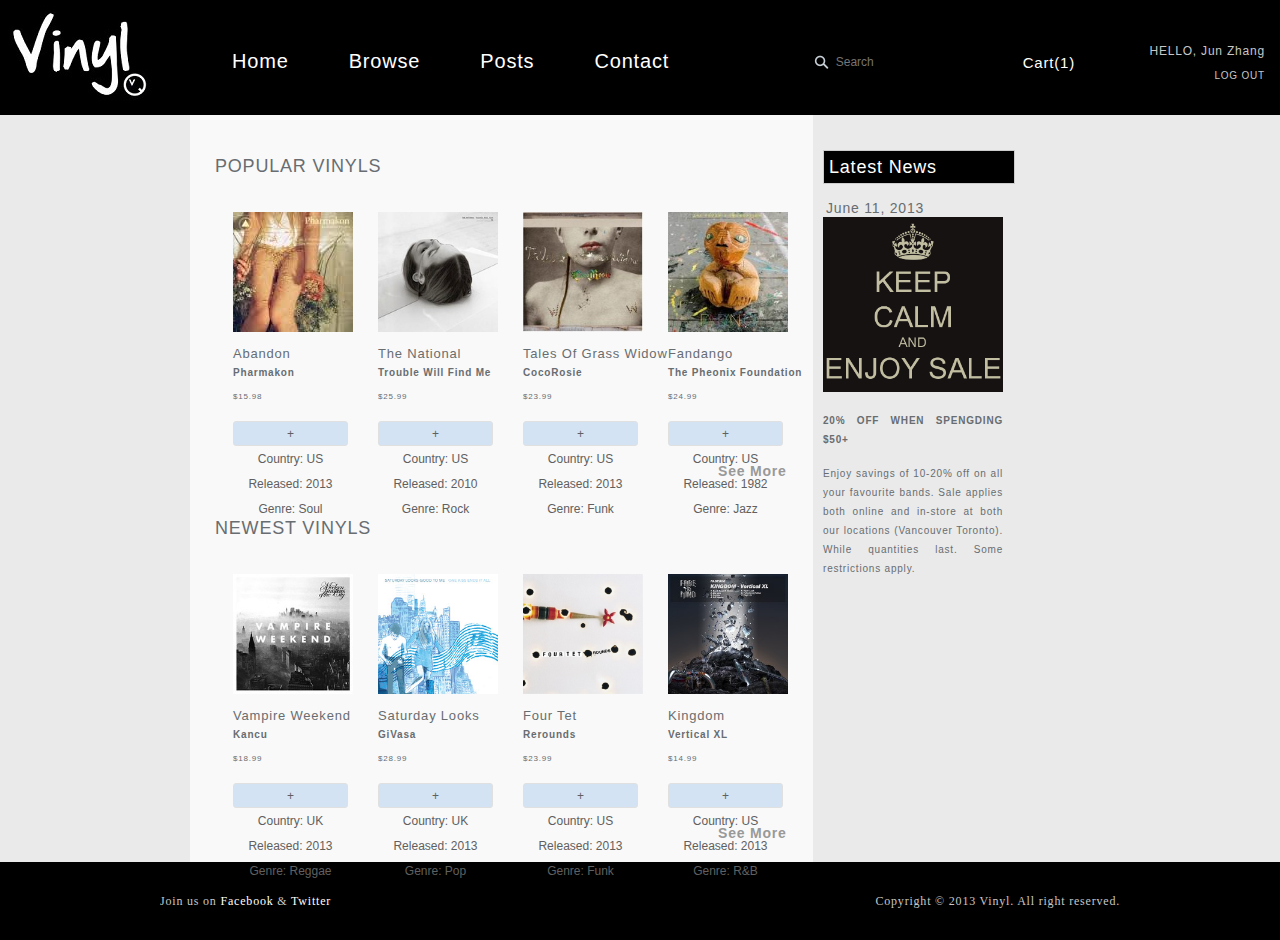
==== commit 92548ff6: "update" ====
--- a/index.html
+++ b/index.html
@@ -134,14 +134,13 @@
                 <a href="catalog.html" class="view-more">See More</a>
             </div>
              <div class="home-content">
-                <h2>UPCOMING EVENTS</h2>
-                <h3>Latest News in Vancouver</h3>
+                <h2>Latest News</h2>
+                <br>
+                <small>June 11, 2013</small>
                 
-                <small>02.26.2013</small>
-                
-                <img src="img/yellowcardevent.jpg" alt="">
-                <p><b>YELLOWCARD 2013 TOUR </b></p>
-                <p>Yellowcard has decided to offer their fans a Presale as well as VIP Packages for the upcoming live dates. This is a limited time offer, see more at: http://yellowcard.artistarena.com 
+                <img src="img/sale.png" alt="">
+                <p><b>20% OFF WHEN SPENGDING $50+</b></p>
+                <p>Enjoy savings of 10-20% off on all your favourite bands. Sale applies both online and in-store at both our locations (Vancouver Toronto). While quantities last. Some restrictions apply.  
                 </p>
                 
                 
@@ -151,23 +150,13 @@
     </div>
 
     <div class="footer-wrapper">
-        <div class="center-wrapper">
-            <nav class="footer">
-                <div class="footer-contact">
-                    <li>Tel: 610-230-5938</li>
-                    <li>E-mail : lorem@mail.com</li>
-                </ul>
-                    
-                
-            </nav>
-
-            <div class="footer-message">
-            <h2>About Us</h2>
-                <p>entum. Praesent convallis scelerisque blandit. Quisque auctor neque a sem tempor gravida. Vivamus id vulputate massa. Maecenas vitae lorem nibh, sed blandit lectus.Curabitur </p>
+        <div id="footer">
+            <div>
+                <p class="connect">Join us on <a href="http://facebook.com/" target="_blank">Facebook</a> &amp; <a href="http://twitter.com/" target="_blank">Twitter</a></p>
+                <p class="footnote">Copyright &copy; 2013 Vinyl. All right reserved.</p>
             </div>
         </div>
-            
-<div class="clear"></div>
+
 
     </div>
 </body>
--- a/css/style.css
+++ b/css/style.css
@@ -166,7 +166,7 @@
 	
 .cart a{
 	font-size:15px;
-	line-height:98px; /*same as height of .cart to center*/
+	line-height:95px; /*same as height of .cart to center*/
 	color:white;
 	-webkit-transition: color .3s;
 	-moz-transition: color .3s;
@@ -197,6 +197,10 @@
 	line-height: 5px;
 	color:#c7c7c7;
 	font-size:10px;
+}
+
+.profile-wrapper .log-in:hover{	
+ 	color: white;
 }
 
 .account-info{
@@ -270,15 +274,15 @@
 
 .home-content{
 	float:left;
-	width:25%;
-	margin:35px 40px 0 10px;
+	width:20%;
+	margin:35px 45px 0 10px;
 }
 		
 .home-content h2{
 	font-size:18px;
 	line-height:32px;
 	margin:0;
-	width:90%;
+	width:100%;
 	background-color: black;
 	border:1px solid #cccccc; 
 	padding:0 5px;
@@ -337,6 +341,14 @@
 	color:#999;
 	margin:0 0 0 508px;
 }
+
+.popular-module .view-more2{
+	font-weight:bold;
+	font-size:14px;
+	color:#999;
+	margin:0px 0 0 625px;
+}
+
 .popular-module .view-more:hover{
 	color:#333;
 }
@@ -383,7 +395,7 @@
 }
 		
 .vinyl-list li img{
-	margin:0 10px 10px 0;
+	margin:0px 10px 10px 0;
 }
 		
 .vinyl-detail{
@@ -418,7 +430,7 @@
 }
 		
 .vinyl-list li button.buy{
-	width:120px;
+	width:115px;
 }
 
 .vinyl-list li button.buy:hover{
@@ -458,12 +470,12 @@
 .catalog-menu{
 	margin:0 10px 0 0;
 	width:120px;
-	min-height:500px;
+	min-height:320px;
 }
 .catalog-content{
-	width:700px;
-	min-height:500px;
-	margin:0;
+	width:720px;
+	min-height:660px;
+	padding:13px;
 }
 .catalog-list{
 	width:100%;
@@ -482,27 +494,31 @@
 
 /* Genre menu*/
 .product-genre{
-	padding:0;
-	width:160px;
-}
-	.product-genre h2{
-		margin:30px 20px 20px 20px;
-	}
+	padding:7px;
+	width:130px;
+}
+
+.product-genre h2{
+		margin:10px 20px 20px 14px;
+	}
+
 .genre-menu{
 	list-style-type: none;
 	padding:0;
 }
-	.genre-menu a{
-		text-align:left;
-		display:block;
-		padding: 10px 20px;
-		cursor:pointer;
-		/*background-color:green;*/
-	}
-	.genre-menu a:hover, .genre-menu a:active{
+
+.genre-menu a{
+	text-align:left;
+	display:block;
+	padding: 10px 20px;
+	cursor:pointer;
+}
+
+.genre-menu a:hover, .genre-menu a:active{
 		background:grey;
 		color:#FFF;
 	}
+
 /* Product */
 .product-breadcrumb{
 	margin:0 0 20px 0;
@@ -607,6 +623,7 @@
 	font-weight:bold;
 	margin:0;
 }
+
 .related-list li h5{
 	font-size:8px;
 	margin:0;
@@ -619,7 +636,8 @@
 .related-detail{
 	clear:both;
 	margin-left:23px;
-			}
+}
+
 .related-list li button{
 	float:right;
 	margin:0 22px 15px 0;
@@ -641,7 +659,7 @@
 }
 		
 .related-list li button:hover{
-	border:1px solid #999;
+	border:0px solid #999;
 }
 
 .related-list li button:active{
@@ -650,11 +668,11 @@
 }
 
 .related-list li button.buy{
-	width:90px;
+	width:88px;
 }
 
 .related-list li button.buy:hover{
-	height:50px;
+	height:48px;
 	-webkit-border-radius: 8px;
 	-moz-border-radius: 8px;
 	-ms-border-radius: 8px;
@@ -912,438 +930,50 @@
 
 /*=====	Footer ======*/
 .footer-wrapper{
-	background-color:#333333;
-	margin:0 auto;
+	background-color:#000;
 	width:100%;
-	padding:50px 0 50px 0;
-	-webkit-box-sizing: border-box;
-			-moz-box-sizing: border-box;
-			box-sizing: border-box;
-
-}
-
-.footer{			
-	margin-left: 20px;
-}
-	
-.footer a{
-	color:#686d71;
-	text-decoration:none;
-	font-weight:normal;
-	display:block;
-}
-		
-.footer-contact, .footer-message{
-	width:100%;
-	color:#686d71;
-	text-align:left;
-	margin: 13px 0 0 10px;
-	list-style:none;
-}
-
-.social{
-	margin:0 auto;
-	height: 100px;
-	padding: 0 10px;
-}
-
-.social a{
-	font-size:20px;
-	line-height:20px; /*same as height of .cart to center*/
-	color:white;
-	-webkit-transition: color .3s;
-	-moz-transition: color .3s;
-	transition: color .3s;
-	text-shadow:none;
-}
-
-.social a:hover{
-	color:#545454;
-}
-
-.footer-contact li{
-		display:inline;
-}
-
-
-
-/* =================================================
-* Media Query Styles
-* ================================================== */
-
-/* Smartphones */
-@media only screen
-and (max-width:480px){
-	
-
-	.center-wrapper{
- 	width:100%;
- 	
- }
-	.body-wrapper{
-	background-color:#eaeaea;
-	width:100%;
-	padding:0px 0 0px 0;
-	color:#686d71;
-}
-	.header{
-		background-color:#ffffff;
-		width:100%;
-		
-	}
-	.logo{
-		margin:20px 0 0 20px;
-		background:url(../img/Vinylla.png) no-repeat;
-	
-		
-	}
-	.topNav{
-		font-size: 5em;
-		width:100%;
-		margin:5px 0 8px -5px;
-	}
-	.navbar{
-		background-color:#4a8bc1;
-		width:100%;
-		height:52px;
-			-webkit-box-sizing: border-box;
-				-moz-box-sizing: border-box;
-				box-sizing: border-box;
-		}
-	.search-wrapper{		
-		width:100%;
-		clear:none;
-	}
-		.search-bar{
-			width:98%;
-			margin-top:10px; 
-			padding:18px 5px 17px 30px;
-			border: 1px solid;
-			font-size:12px;
-			color:#686d71;
-			background-color:#F2F2F2;
-			background:url(../img/magnifying.png) 8px center no-repeat;
-			-webkit-box-sizing: border-box;
-				-moz-box-sizing: border-box;
-				box-sizing: border-box;
-		}
-
-
-	.profile-wrapper{
-		float:right;
-		margin:0 auto;
-		background-color:#000;
-		clear:none;
-	}
-
-.profile-wrapper .name{
-	display:none;
-}
-
-.profile-wrapper .log-in{
-	display:none;
-}
-
-.slider-wrapper.short{
-    min-height:100px;
-    background:none;
-}
-
-.slider-wrapper h1{
-	width:100%;
-	color:black;
-	text-shadow:none;
-	text-align:center;
-	margin: -20px 0 0;
-	padding-bottom:20px;
-	}
-	
-.vinyl-list li{
-	display:none;
-	}
-
-/*=====	Product and Catalog  ======*/
-.popular-module{
-		width:100%;
-		padding:0;	
-		background:rgba(256,256,256,0.7);
-	}
-		.popular-module h2{
-			font-size:18px;
-			line-height:32px;
-			margin:0 0 0 0;
-			width:40%;
-			padding:10px 15px;
-		}
-
-
-		.product-genre ul     { display: none; }
-
-  		.popular-module select { 
-  			display: inline-block; 
-  			border:0;
-    		background:transparent;
-    		height:32px;
-    		font-size:12px;
-			color:#686d71;
-			padding-left: 10px;
-   			border:1px solid #d8d8d8;
-   			width:100%;
-    		
-  		}
-  		.popular-module ul li:nth-of-type(n+8) {
-  			display: none;
-  			width:100%;}
-		
-	
-		.popular-module .view-more{
-			float:right;
-			clear:none;
-			width:20%;
-			font-weight:bold;
-			font-size:14px;
-			color:#999;
-			margin-left: 80%;
-	}
-	
-		
-		
-
-
-.catalog-menu{
-	width:100%;
-}
-.catalog-content{
-	width:100%;
-	margin:0;
-}
-	.catalog-content audio{
-		display: none;
-	}
-	
-
-
-.catalog-list{
-	width:100%;
-	margin-left: 0px;
-
-}
-.catalog-list li {
-	width:100%;
-	float:none;
-	margin-bottom: 50px;
+	padding:20px 0 20px 0;
 	-webkit-box-sizing: border-box;
 	-moz-box-sizing: border-box;
 	box-sizing: border-box;
-}
-
-
-.product-genre{
-	padding:0;
-	width:100%;
-	margin-bottom:-400px;
-}
-
-.product-breadcrumb{
-	margin:0 0 20px 10px;
-	color:#82878a;
-	width:100%;
-	text-align: center;
-}
-
-.product-details-wrapper{
-	width:100%;
-}
-
-	.product-related-wrapper{
-	
-	width:100%;
-	border-left:1px dashed  #a1a7ab;
-	height: 350px;
-	padding: 0 0 0 0px;
-	margin: 0px;
-	}
-
-
-
-
-		.vinyl-list{			
-			padding:0;
-			width:100%;
-			margin:20px 0 0 0px;
-		}
-
-		.
-		 li h3{
-			font-size:15px;
-			padding-top:4px;
-			margin:0;
-		}
-		.vinyl-list li h4{
-			font-size:13
-			px;
-			font-weight:bold;
-			margin:0;
-		}
-		.vinyl-list li h5{
-			font-size:13px;
-			margin:0;
-		}
-		.vinyl-list li img{
-			
-			margin:0 10px 0 0;
-		}
-	
-.home-content{
-		
-		width:100%;
-		margin:35px 0 0 0px;
-	}
-
-	.footerSearch-wrapper, .footerProfile-wrapper, .footerCart{
-		display:none;
-	}
-	.center-wrapper{
-		width:100%;
-		-webkit-box-sizing: border-box;
-			-moz-box-sizing: border-box;
-			box-sizing: border-box;
-}
-
-
-
-/*=====	Cart ======*/
-
-	.cart-content{
-		margin:0;
-		width:100%;
-		
-	}
-	.cart-content img{
-		margin:25px 7% 0;
-		width:85%;
-		
-	}
-	.cart-item{
-		!width:100%;
-		clear:right;
-		-webkit-box-sizing: border-box;
-			-moz-box-sizing: border-box;
-			box-sizing: border-box;
-	}
-		.cart-item li{
-			list-style:none;
-			margin-right:0;
-		}
-	.cart-list{
-		border: 1px solid #e0e0e0;
-		margin:3px;
-		padding:7px;
-		width:98%;
-		clear:none;
-		-webkit-box-sizing: border-box;
-			-moz-box-sizing: border-box;
-			box-sizing: border-box;
-	}
-		.cart-list ul{
-			padding:0;
-		}
-		.cart-list li{
-			text-align:right;
-			display:inline-block;
-			margin:0;
-			padding-top:15px;
-			width:24%;
-			line-height:1.2em;
-		}
-	
-	.cart-item.pay{
-		width:100%;
-		}
-	.grand{
-		clear:both;
-		text-align:center;
-		margin:0;
-		padding-top:25px;
-		width:100%;
-		-webkit-box-sizing: border-box;
-				-moz-box-sizing: border-box;
-				box-sizing: border-box;
-		
-	}
-		.grand li{
-			list-style: none;
-			margin-left:-29px;
-		}
-		.grand h2{
-			padding:0;
-		}
-		.grand.pay{
-			margin:0 0 0 5px;
-		}
-		.grand form{
-			width:70%;
-		}
-	.country select{
-		height:25px;
-		padding-top:5px;
-	}
-	.pay-method{
-		width:100%;
-		-webkit-box-sizing: border-box;
-			-moz-box-sizing: border-box;
-			box-sizing: border-box;
-	}
-	.pay-form form{
-		width:100%;
-	}
-	
-	.proceed{
-		height:40px;
-	}
-	.related-list ul{
-		margin-left:auto;
-		margin-right:auto;
-	}
-	.related-list button{
-	display:none;
-	}
-	.product-related-vinyl h2{
-		text-align:center;
-	}
-
-/*=====	Footer ======*/
-.footer-wrapper{
-	background-color:#333333;
-	margin:0 auto;
-	width:100%;
-	padding:50px 0 100px 0;
-	-webkit-box-sizing: border-box;
-			-moz-box-sizing: border-box;
-			box-sizing: border-box;
-
-}
-	.footer{		
-		width:160px;
-		margin-left: 20px;
-	}
-		.footer a{
-			color:#686d71;
-			text-decoration:none;
-			font-weight:normal;
-			display:block;
-		}
-		
-	
-	.footer-contact, .footer-message{
-		width:100%;
-		color:#686d71;
-		text-align:left;
-		margin: 13px 0 0 10px;
-		list-style:none;
-	}
-	.footer-contact li{
-		display:inline;
-	}
-	
-	+	font-size: 12px;
+}
+
+#footer {
+	background-color: #000;
+	height: 38px;
+}
+
+
+#footer div {
+	padding-top: 11px;
+	margin: auto;
+	overflow: hidden;
+	width: 960px;
+}
+
+#footer div p {
+	font-family: Times New Roman, Times, serif;
+	margin: 0;
+}
+
+#footer div p a {
+	color: #fff;
+	text-decoration: none;
+}
+
+#footer div p a:hover {
+	color: #665B51;
+	text-decoration: underline;
+}
+
+#footer div p.connect {
+	float: left;
+	color: #c7c7c7;
+}
+
+#footer div p.footnote {
+	float: right;
+	color: #c7c7c7;
+}
+
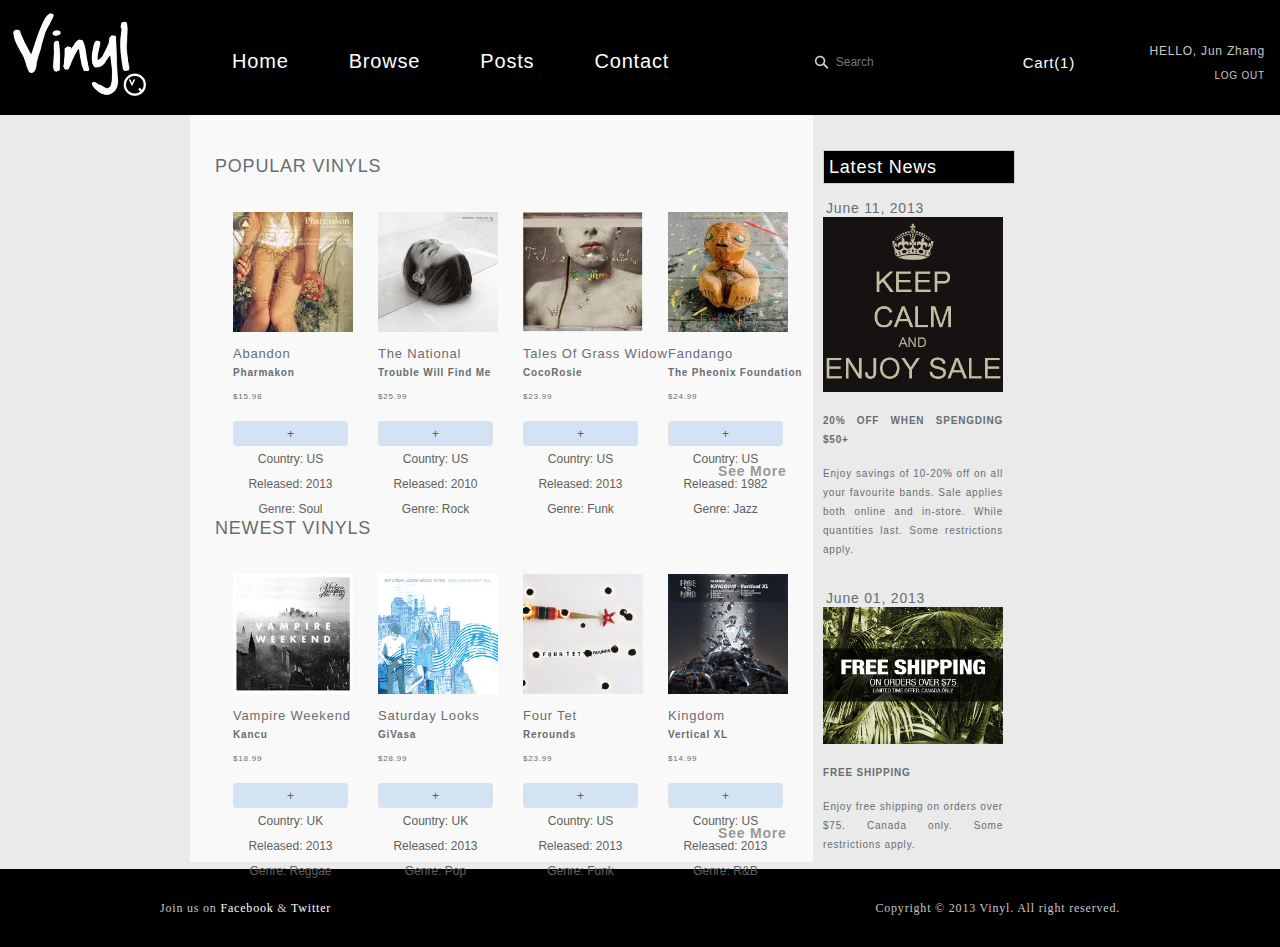
==== commit 826c42a8: "update" ====
--- a/index.html
+++ b/index.html
@@ -140,9 +140,16 @@
                 
                 <img src="img/sale.png" alt="">
                 <p><b>20% OFF WHEN SPENGDING $50+</b></p>
-                <p>Enjoy savings of 10-20% off on all your favourite bands. Sale applies both online and in-store at both our locations (Vancouver Toronto). While quantities last. Some restrictions apply.  
+                <p>Enjoy savings of 10-20% off on all your favourite bands. Sale applies both online and in-store. While quantities last. Some restrictions apply.  
                 </p>
                 
+                <br>
+                <small>June 01, 2013</small>
+                
+                <img src="img/freeship.jpg" alt="">
+                <p><b>FREE SHIPPING</b></p>
+                <p>Enjoy free shipping on orders over $75. Canada only. Some restrictions apply.  
+                </p>
                 
             </div>
             <div class="clear"></div>
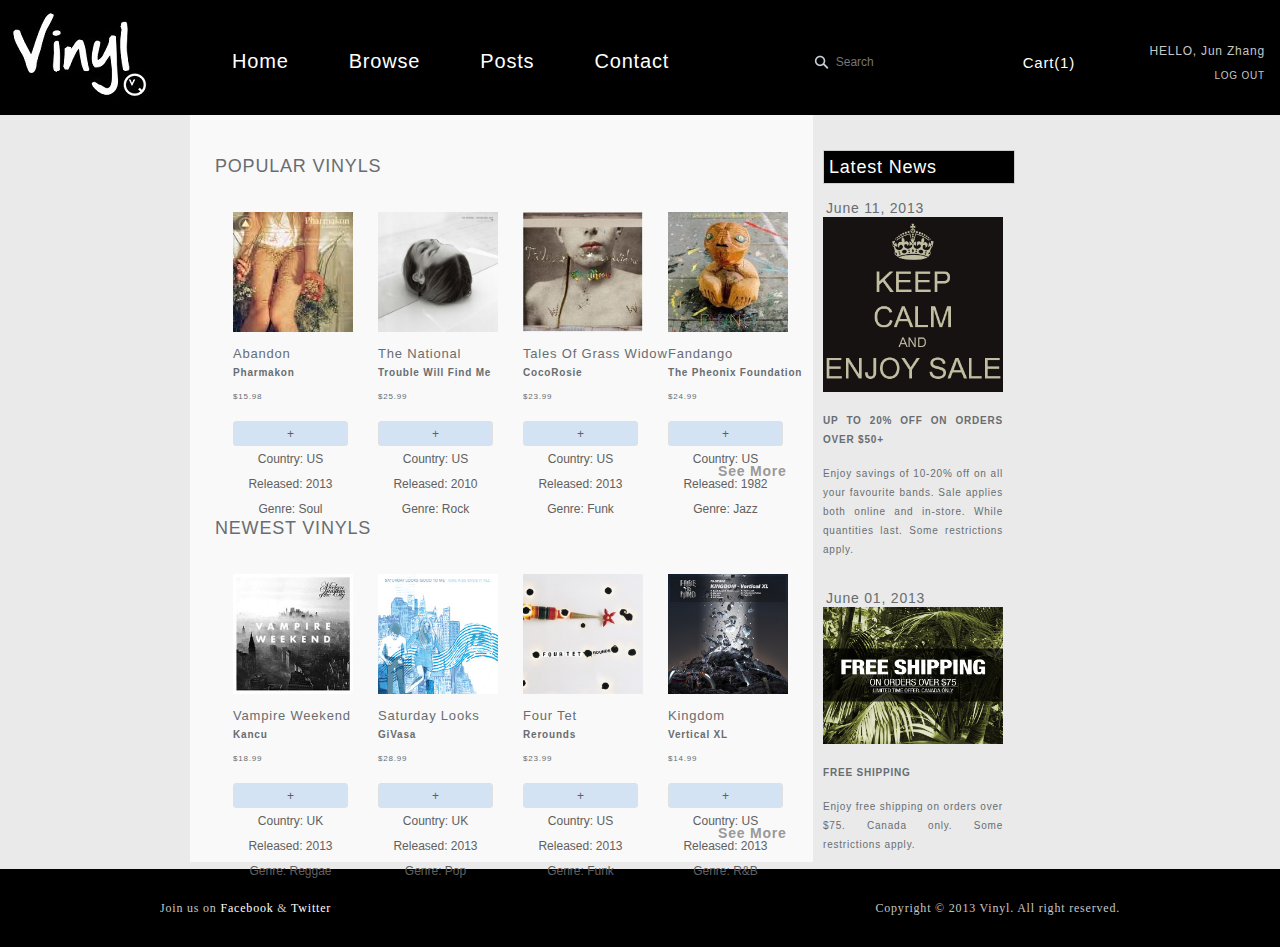
==== commit de424767: "update" ====
--- a/index.html
+++ b/index.html
@@ -139,7 +139,7 @@
                 <small>June 11, 2013</small>
                 
                 <img src="img/sale.png" alt="">
-                <p><b>20% OFF WHEN SPENGDING $50+</b></p>
+                <p><b>UP TO 20% OFF ON ORDERS OVER $50+</b></p>
                 <p>Enjoy savings of 10-20% off on all your favourite bands. Sale applies both online and in-store. While quantities last. Some restrictions apply.  
                 </p>
                 
--- a/css/style.css
+++ b/css/style.css
@@ -346,7 +346,7 @@
 	font-weight:bold;
 	font-size:14px;
 	color:#999;
-	margin:0px 0 0 625px;
+	margin:0px 0 0 618px;
 }
 
 .popular-module .view-more:hover{
@@ -443,13 +443,25 @@
 	border-radius: 8px;
 }
 
+.vinyl-list li button.buy1:hover{
+	color:#fff;
+	background-color: #000	
+	text-align: center;
+	-webkit-border-radius: 8px;
+	-moz-border-radius: 8px;
+	-ms-border-radius: 8px;
+	-o-border-radius: 8px;
+	border-radius: 8px;
+}
+
 /* Audio */
 audio
 {
 float:right;
-margin:5px 0 0 0;
-border: 1px solid #e0e0e0;
-color: #606060;
+margin:-114px 0px 0 0px;
+background-color: #000;
+color: #000;
+width: 580px;
 max-height: 100%;
 max-width: 100%;
 -webkit-transition:all 0.5s linear;
